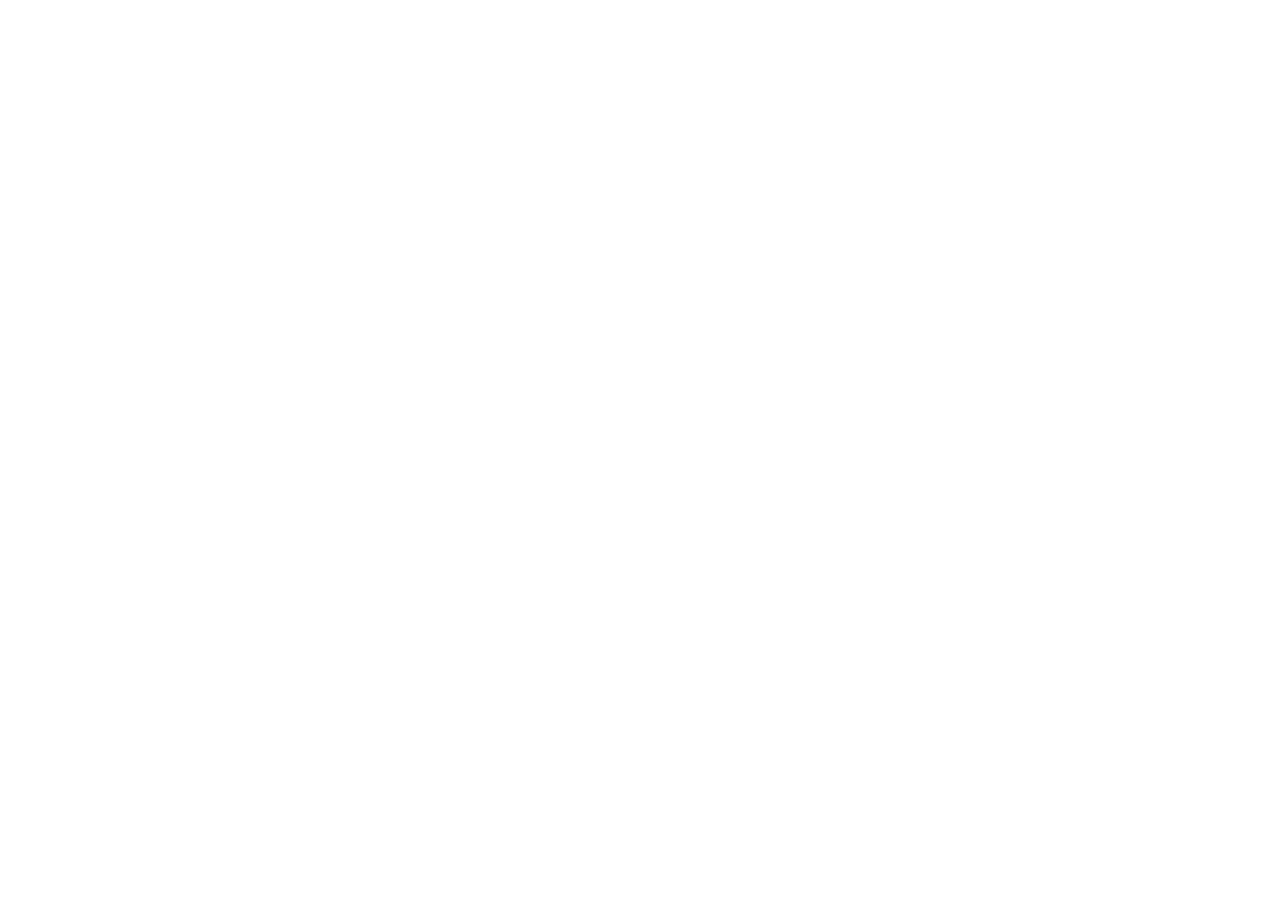
==== index.html @ 741132af "first commit" ====
<!DOCTYPE html>
<html lang="en">
<head>
    <meta charset="UTF-8">
    <meta http-equiv="X-UA-Compatible" content="IE=edge">
    <meta name="viewport" content="width=device-width, initial-scale=1.0">
    <title>Nihan's portfolio</title>
    <link rel="stylesheet" href="style.css">
</head>
<body>
    
</body>
</html>
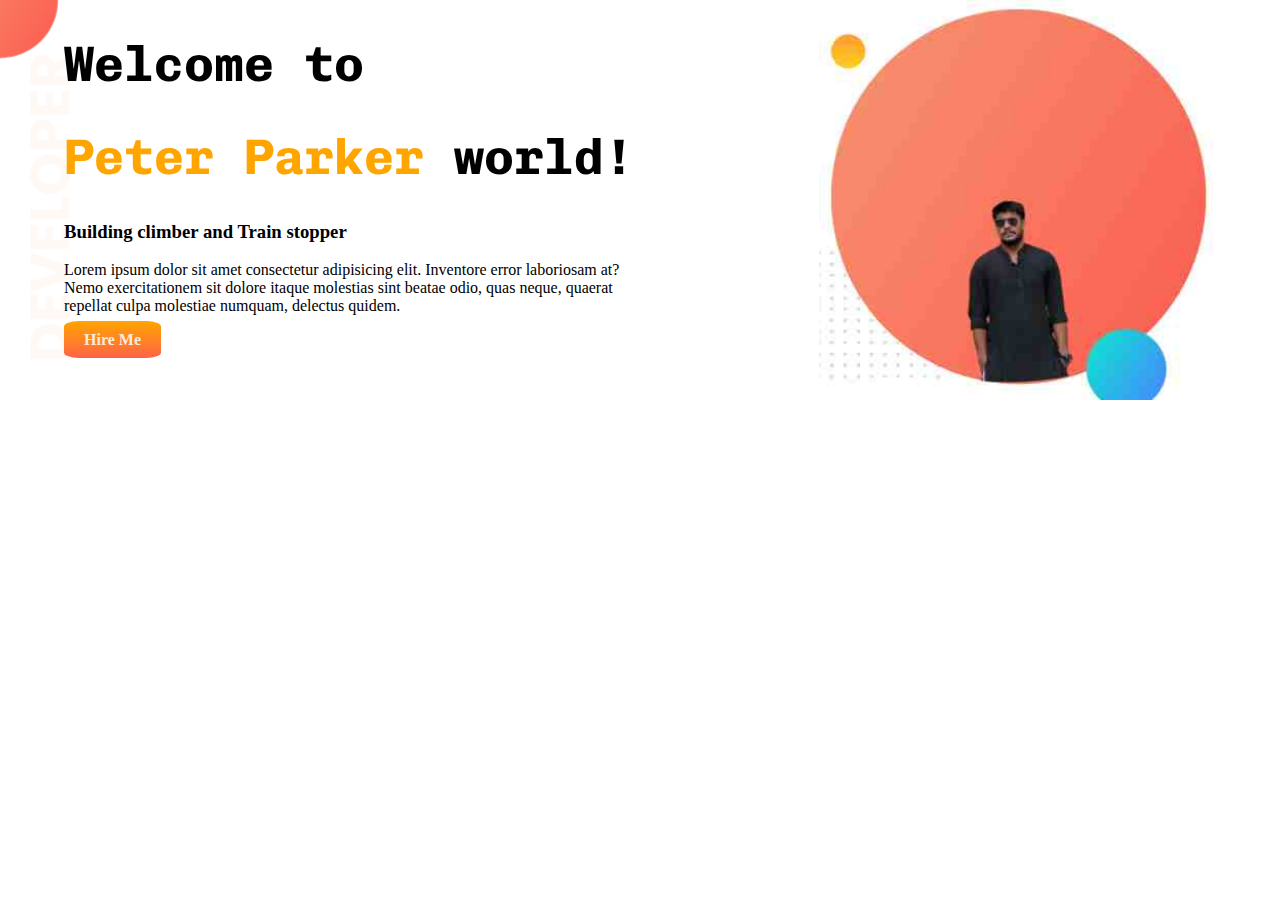
==== commit 067b4151: "top added" ====
--- a/index.html
+++ b/index.html
@@ -1,13 +1,39 @@
-<!DOCTYPE html>
+<!DOCTYPE class="half-width" html>
 <html lang="en">
+
 <head>
     <meta charset="UTF-8">
     <meta http-equiv="X-UA-Compatible" content="IE=edge">
     <meta name="viewport" content="width=device-width, initial-scale=1.0">
     <title>Nihan's portfolio</title>
+    <link rel="preconnect" href="https://fonts.googleapis.com">
+    <link rel="preconnect" href="https://fonts.gstatic.com" crossorigin>
+    <link href="https://fonts.googleapis.com/css2?family=Chivo+Mono:ital@1&display=swap" rel="stylesheet">
+
     <link rel="stylesheet" href="style.css">
 </head>
+
 <body>
-    
+    <section class="top">
+
+        <div class="half-width">
+            <h1>Welcome to</h1>
+            <h1><span class="orange-color">Peter Parker</span> world!</h1>
+            <h3>Building climber and Train stopper</h3>
+            <p>Lorem ipsum dolor sit amet consectetur adipisicing elit. Inventore error laboriosam at? Nemo
+                exercitationem
+                sit dolore itaque molestias sint beatae odio, quas neque, quaerat repellat culpa molestiae numquam,
+                delectus
+                quidem.</p>
+            <a class="link-button" target="_blank" href="https://www.linkedin.com/company/programminghero/">Hire Me</a>
+        </div>
+        <div class="half-width">
+            <img src="images/my-bg.jpg" alt="">
+        </div>
+
+    </section>
+
+
 </body>
+
 </html>--- a/style.css
+++ b/style.css
@@ -0,0 +1,40 @@
+body {
+    margin: 0%;
+}
+
+h1 {
+    font-family: 'Chivo Mono', monospace;
+    font-size: 50px;
+}
+
+.orange-color {
+    color: orange;
+}
+
+section {
+    display: flex;
+}
+
+.half-width {
+    width: 50%;
+    padding-left: 5%;
+}
+
+.half-width img {
+    width: 70%;
+    padding-left: 20%;
+}
+
+.link-button {
+    text-decoration: none;
+    background-image: linear-gradient(orange, tomato);
+    padding: 10px 20px;
+    color: antiquewhite;
+    border-radius: 15%;
+    font-weight: 800;
+}
+
+.top {
+    background-image: url(images/images/top-banner.png);
+    background-repeat: no-repeat;
+}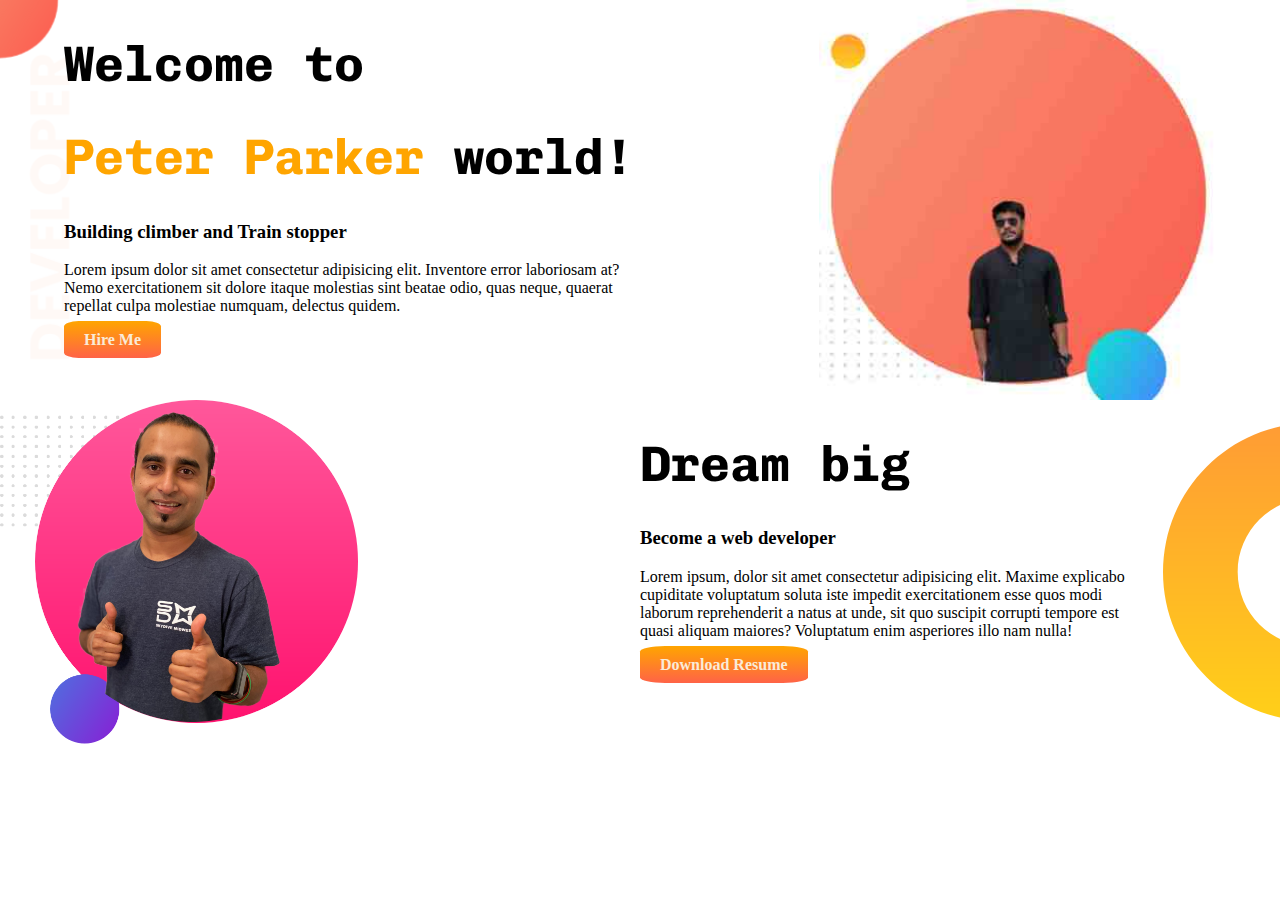
==== commit 32a7d2ae: "middle added" ====
--- a/index.html
+++ b/index.html
@@ -16,7 +16,7 @@
 <body>
     <section class="top">
 
-        <div class="half-width">
+        <div class="top-part">
             <h1>Welcome to</h1>
             <h1><span class="orange-color">Peter Parker</span> world!</h1>
             <h3>Building climber and Train stopper</h3>
@@ -27,10 +27,26 @@
                 quidem.</p>
             <a class="link-button" target="_blank" href="https://www.linkedin.com/company/programminghero/">Hire Me</a>
         </div>
-        <div class="half-width">
+        <div class="top-part">
             <img src="images/my-bg.jpg" alt="">
         </div>
 
+    </section>
+    <section class="middle">
+        <div class="middle-part">
+            <img src="images/images/jhankar2.png" alt="">
+
+        </div>
+        <div class="middle-part">
+            <h1>Dream big</h1>
+            <h3>Become a web developer</h3>
+            <p>Lorem ipsum, dolor sit amet consectetur adipisicing elit. Maxime explicabo cupiditate voluptatum soluta
+                iste impedit exercitationem esse quos modi laborum reprehenderit a natus at unde, sit quo suscipit
+                corrupti tempore est quasi aliquam maiores? Voluptatum enim asperiores illo nam nulla!</p>
+            <a class="link-button" target="_blank" href="https://www.linkedin.com/company/programminghero/">Download
+                Resume</a>
+
+        </div>
     </section>
 
 
--- a/style.css
+++ b/style.css
@@ -15,12 +15,12 @@
     display: flex;
 }
 
-.half-width {
+.top-part {
     width: 50%;
     padding-left: 5%;
 }
 
-.half-width img {
+.top-part img {
     width: 70%;
     padding-left: 20%;
 }
@@ -37,4 +37,20 @@
 .top {
     background-image: url(images/images/top-banner.png);
     background-repeat: no-repeat;
+}
+
+.middle-part {
+    width: 50%;
+    padding-right: 10%;
+
+}
+
+.middle-part img {
+    width: 70%;
+}
+
+.middle {
+    background-image: url(images/images/dream-bg.png);
+    background-repeat: no-repeat;
+    background-position: center right;
 }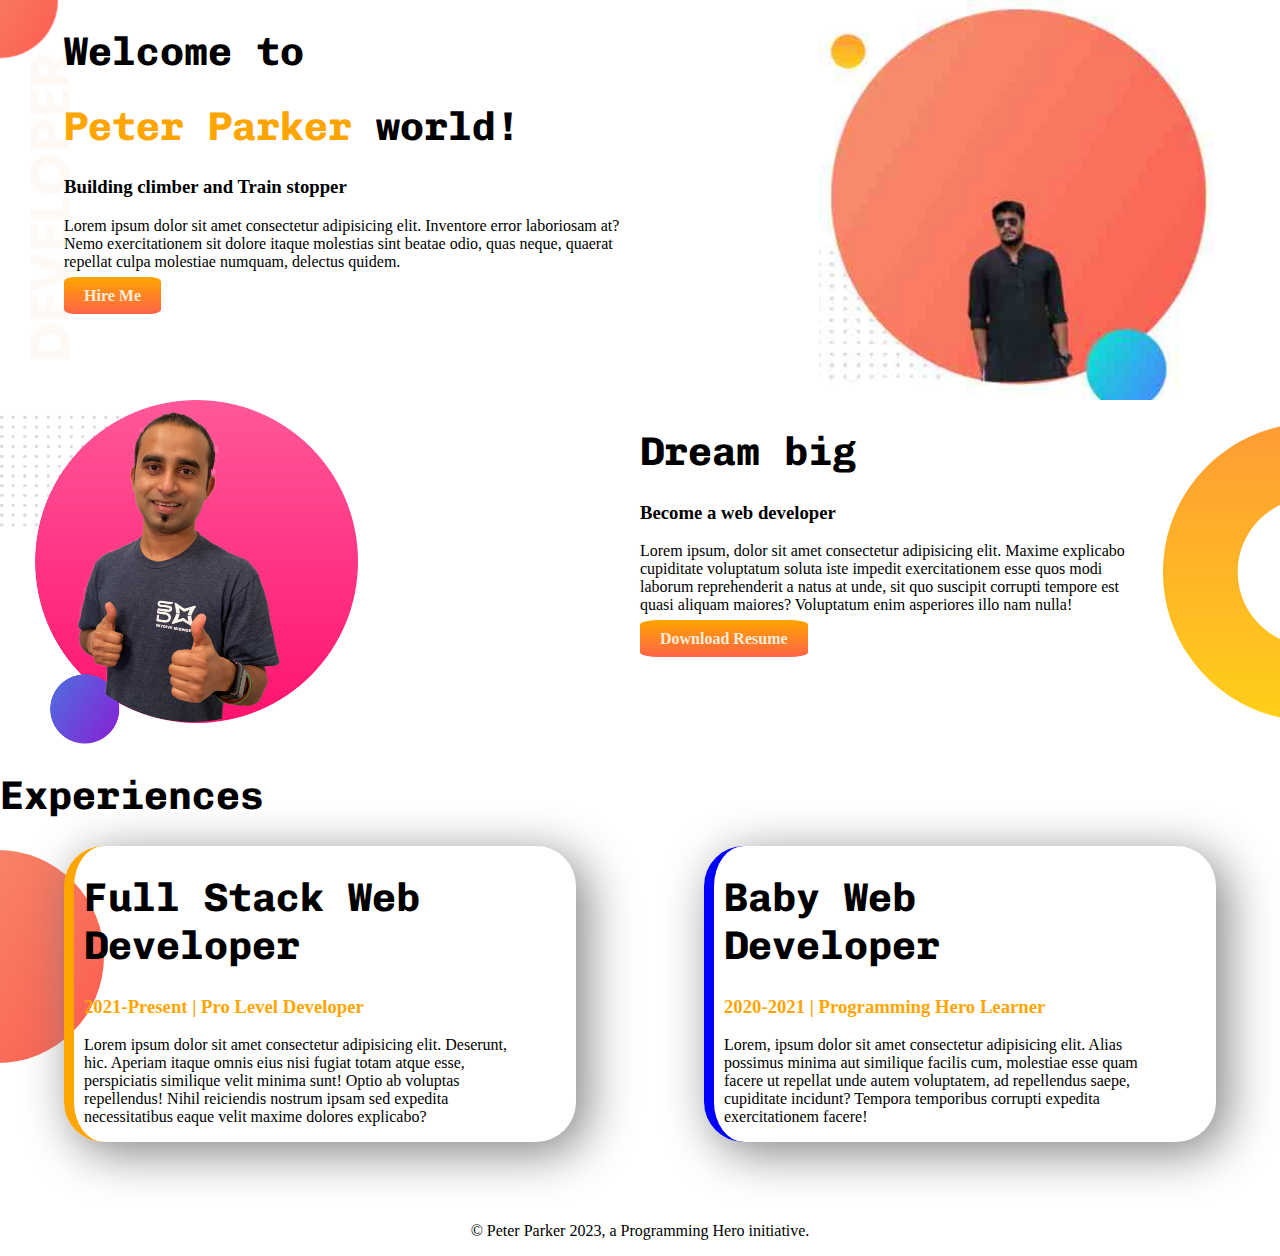
==== commit a6302f50: "finishing added" ====
--- a/index.html
+++ b/index.html
@@ -14,7 +14,7 @@
 </head>
 
 <body>
-    <section class="top">
+    <section class="top flexible-container">
 
         <div class="top-part">
             <h1>Welcome to</h1>
@@ -32,7 +32,7 @@
         </div>
 
     </section>
-    <section class="middle">
+    <section class="middle flexible-container">
         <div class="middle-part">
             <img src="images/images/jhankar2.png" alt="">
 
@@ -48,8 +48,32 @@
 
         </div>
     </section>
+    <section class="last">
+        <h1>Experiences</h1>
+        <div class="flexible-container">
+            <div id="left-last" class="last-part">
+                <h1>Full Stack Web Developer</h1>
+                <h3 class="orange-color">2021-Present | Pro Level Developer</h3>
+                <p>Lorem ipsum dolor sit amet consectetur adipisicing elit. Deserunt, hic. Aperiam itaque omnis eius
+                    nisi fugiat totam atque esse, perspiciatis similique velit minima sunt! Optio ab voluptas
+                    repellendus! Nihil reiciendis nostrum ipsam sed expedita necessitatibus eaque velit maxime dolores
+                    explicabo?</p>
+
+            </div>
+            <div id="right-last" class="last-part">
+                <h1>Baby Web Developer</h1>
+                <h3 class="orange-color">2020-2021 | Programming Hero Learner</h3>
+                <p>Lorem, ipsum dolor sit amet consectetur adipisicing elit. Alias possimus minima aut similique facilis
+                    cum, molestiae esse quam facere ut repellat unde autem voluptatem, ad repellendus saepe, cupiditate
+                    incidunt? Tempora temporibus corrupti expedita exercitationem facere!</p>
+            </div>
+        </div>
+    </section>
 
 
 </body>
+<footer>
+    <p>© Peter Parker 2023, a Programming Hero initiative.</p>
+</footer>
 
 </html>--- a/style.css
+++ b/style.css
@@ -1,19 +1,19 @@
 body {
     margin: 0%;
+
+
 }
 
 h1 {
     font-family: 'Chivo Mono', monospace;
-    font-size: 50px;
+    font-size: 40px;
 }
 
 .orange-color {
     color: orange;
 }
 
-section {
-    display: flex;
-}
+
 
 .top-part {
     width: 50%;
@@ -30,7 +30,7 @@
     background-image: linear-gradient(orange, tomato);
     padding: 10px 20px;
     color: antiquewhite;
-    border-radius: 15%;
+    border-radius: 12%;
     font-weight: 800;
 }
 
@@ -53,4 +53,41 @@
     background-image: url(images/images/dream-bg.png);
     background-repeat: no-repeat;
     background-position: center right;
+}
+
+.flexible-container {
+    display: flex;
+}
+
+.last-part {
+    width: 40%;
+    margin-left: 5%;
+    margin-right: 5%;
+    padding-right: 5%;
+    padding-left: 10px;
+    border-radius: 40px;
+}
+
+.last-part {
+    box-shadow: 10px 10px 50px gray;
+
+}
+
+.last {
+    background-image: url(images/images/exp-bg.png);
+    background-repeat: no-repeat;
+    background-position: left;
+}
+
+#right-last {
+    border-left: 10px solid blue;
+}
+
+#left-last {
+    border-left: 10px solid orange;
+}
+
+footer p {
+    padding-top: 5%;
+    text-align: center;
 }